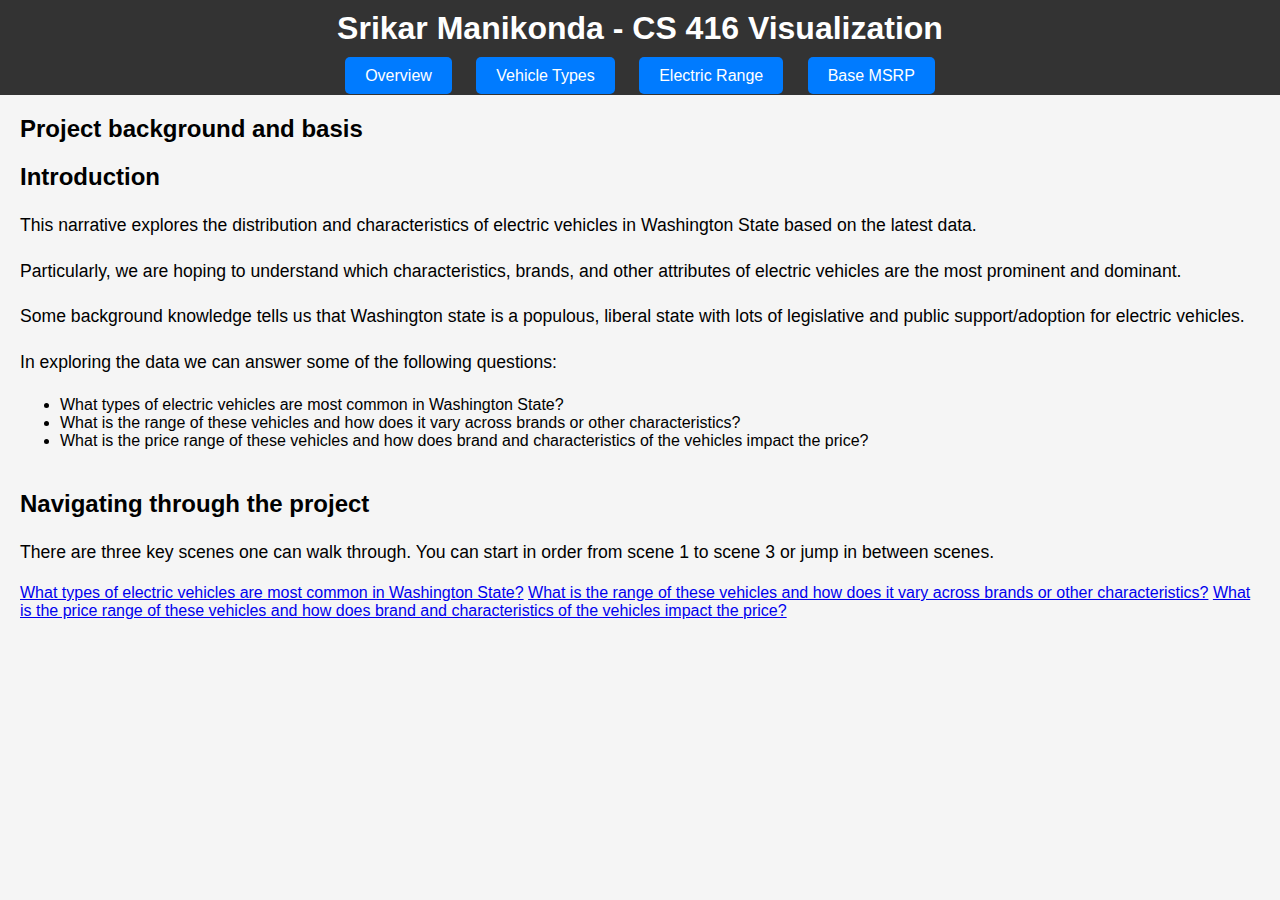
==== index.html @ 3219cef3 "ship a set of changes" ====
<!DOCTYPE html>
<html lang="en">
<head>
    <meta charset="UTF-8">
    <meta name="viewport" content="width=device-width, initial-scale=1.0">
    <title>Electric Vehicles Overview</title>
    <link rel="stylesheet" href="styles.css">
</head>
<body>
    <header>
        <h1>Srikar Manikonda - CS 416 Visualization</h1>
        <nav>
            <a href="index.html">Overview</a>
            <a href="scene1.html">Vehicle Types</a>
            <a href="scene2.html">Electric Range</a>
            <a href="scene3.html">Base MSRP</a>
        </nav>
    </header>

    <main>
        <section class="narrative-section">
            <h2>Project background and basis</h2>
            <h2>Introduction</h2>
            <p>This narrative explores the distribution and characteristics of electric vehicles in Washington State based on the latest data.</p>
            <p>Particularly, we are hoping to understand which characteristics, brands, and other attributes of electric vehicles are the most prominent and dominant.</p>
            <p>Some background knowledge tells us that Washington state is a populous, liberal state with lots of legislative and public support/adoption for electric vehicles.</p>
            <p>In exploring the data we can answer some of the following questions:</p>
            <ul>
                <li>What types of electric vehicles are most common in Washington State?</li>
                <li>What is the range of these vehicles and how does it vary across brands or other characteristics?</li>
                <li>What is the price range of these vehicles and how does brand and characteristics of the vehicles impact the price?</li>
            </ul>
        </section>

        <section>
            <h2>Navigating through the project</h2>
            <p>There are three key scenes one can walk through. You can start in order from scene 1 to scene 3 or jump in between scenes.</p>
        </section>
        
        <nav class="buttons">
            <a href="scene1.html" id="scene1-btn">What types of electric vehicles are most common in Washington State?</a>
            <a href="scene2.html" id="scene2-btn">What is the range of these vehicles and how does it vary across brands or other characteristics?</a>
            <a href="scene3.html" id="scene3-btn">What is the price range of these vehicles and how does brand and characteristics of the vehicles impact the price?</a>
        </nav>
    </main>
</body>
</html>
---- styles.css ----
body {
    font-family: Arial, sans-serif;
    margin: 0;
    padding: 0;
    background-color: #f5f5f5;
}

header {
    background-color: #333;
    color: white;
    padding: 10px 0;
    text-align: center;
}

header nav {
    margin-top: 10px;
}

header nav a {
    margin: 0 10px;
    padding: 10px 20px;
    background-color: #007BFF;
    color: white;
    text-decoration: none;
    border-radius: 5px;
    transition: background-color 0.3s;
}

header nav a:hover {
    background-color: #0056b3;
}

main {
    padding: 20px;
}

.narrative-section {
    margin-bottom: 40px;
}

h1, h2 {
    margin: 0 0 20px;
}

p {
    font-size: 1.1em;
    line-height: 1.6;
}

ul {
    list-style-type: disc;
    margin: 20px 0;
    padding-left: 40px;
}

.navigation {
    text-align: center;
    margin-top: 20px;
}

.navigation a {
    margin: 0 10px;
    padding: 10px 20px;
    background-color: #007BFF;
    color: white;
    text-decoration: none;
    border-radius: 5px;
    transition: background-color 0.3s;
}

.navigation a:hover {
    background-color: #0056b3;
}

.visualization {
    display: block;
    margin: 0 auto;
}

.zoom-controls {
    text-align: center;
    margin-bottom: 20px;
}

.zoom-controls button {
    margin: 0 5px;
    padding: 5px 10px;
    background-color: #007BFF;
    color: white;
    border: none;
    border-radius: 5px;
    cursor: pointer;
    transition: background-color 0.3s;
}

.zoom-controls button:hover {
    background-color: #0056b3;
}
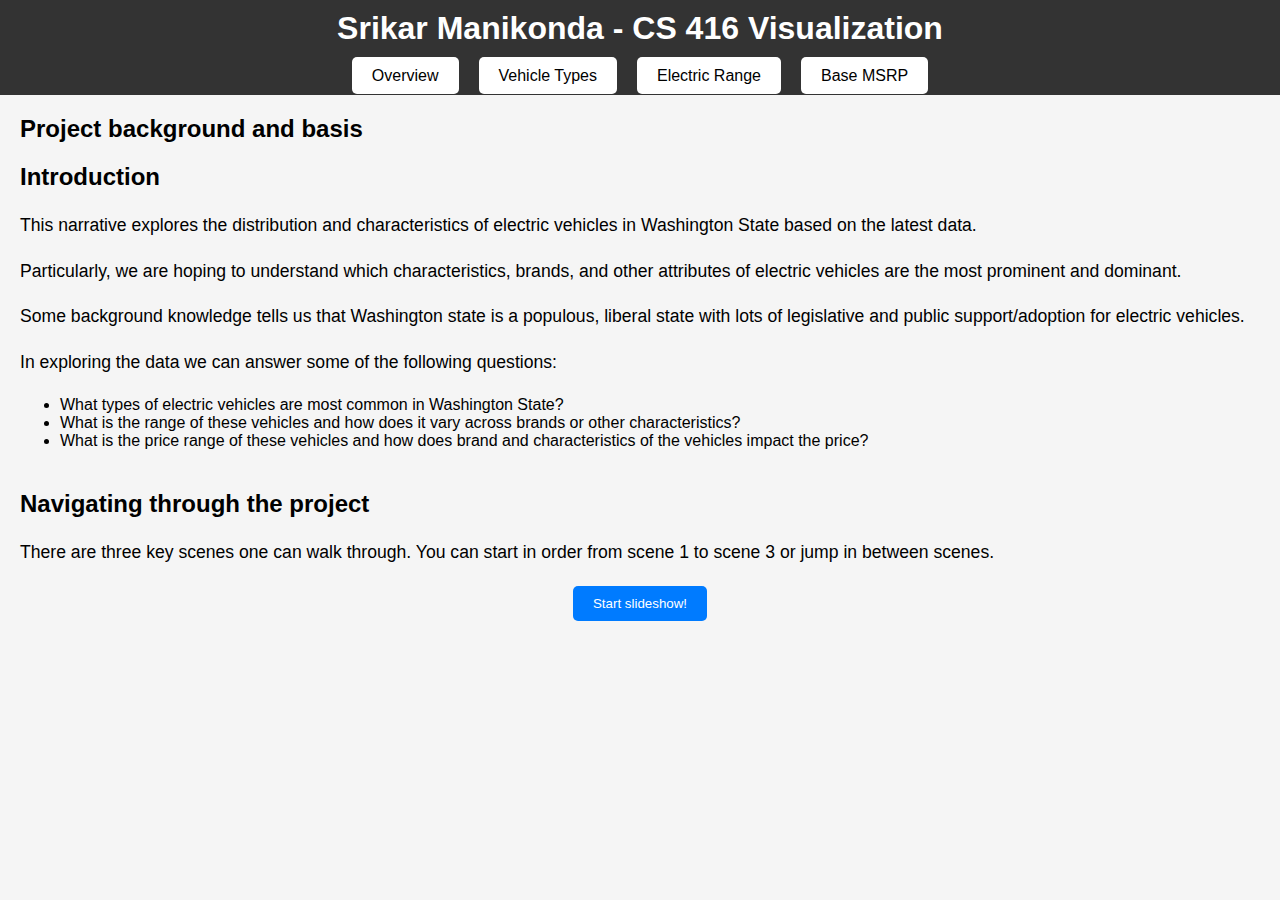
==== commit 97de231c: "adjust header and cleanup pie chart + annotations and tooltips" ====
--- a/index.html
+++ b/index.html
@@ -10,10 +10,12 @@
     <header>
         <h1>Srikar Manikonda - CS 416 Visualization</h1>
         <nav>
-            <a href="index.html">Overview</a>
-            <a href="scene1.html">Vehicle Types</a>
-            <a href="scene2.html">Electric Range</a>
-            <a href="scene3.html">Base MSRP</a>
+            <ul>
+                <li><a href="index.html">Overview</a></li>
+                <li><a href="scene1.html">Vehicle Types</a></li>
+                <li><a href="scene2.html">Electric Range</a></li>
+                <li><a href="scene3.html">Base MSRP</a></li>
+            </ul>
         </nav>
     </header>
 
@@ -38,9 +40,7 @@
         </section>
         
         <nav class="buttons">
-            <a href="scene1.html" id="scene1-btn">What types of electric vehicles are most common in Washington State?</a>
-            <a href="scene2.html" id="scene2-btn">What is the range of these vehicles and how does it vary across brands or other characteristics?</a>
-            <a href="scene3.html" id="scene3-btn">What is the price range of these vehicles and how does brand and characteristics of the vehicles impact the price?</a>
+            <button onclick="location.href='scene1.html'" id="scene1-btn">Start slideshow!</button>
         </nav>
     </main>
 </body>
--- a/styles.css
+++ b/styles.css
@@ -16,18 +16,29 @@
     margin-top: 10px;
 }
 
-header nav a {
+header nav ul {
+    list-style-type: none;
+    padding: 0;
+    margin: 0;
+    display: flex;
+    justify-content: center;
+}
+
+header nav ul li {
     margin: 0 10px;
+}
+
+header nav ul li a {
     padding: 10px 20px;
-    background-color: #007BFF;
-    color: white;
+    background-color: white;
+    color: black;
     text-decoration: none;
     border-radius: 5px;
     transition: background-color 0.3s;
 }
 
-header nav a:hover {
-    background-color: #0056b3;
+header nav ul li a:hover {
+    background-color: #ddd;
 }
 
 main {
@@ -72,19 +83,14 @@
     background-color: #0056b3;
 }
 
-.visualization {
-    display: block;
-    margin: 0 auto;
+.buttons {
+    text-align: center;
+    margin: 20px 0;
 }
 
-.zoom-controls {
-    text-align: center;
-    margin-bottom: 20px;
-}
-
-.zoom-controls button {
-    margin: 0 5px;
-    padding: 5px 10px;
+.buttons button {
+    margin: 0 10px;
+    padding: 10px 20px;
     background-color: #007BFF;
     color: white;
     border: none;
@@ -93,6 +99,11 @@
     transition: background-color 0.3s;
 }
 
-.zoom-controls button:hover {
+.buttons button:hover {
     background-color: #0056b3;
 }
+
+.visualization {
+    display: block;
+    margin: 0 auto;
+}
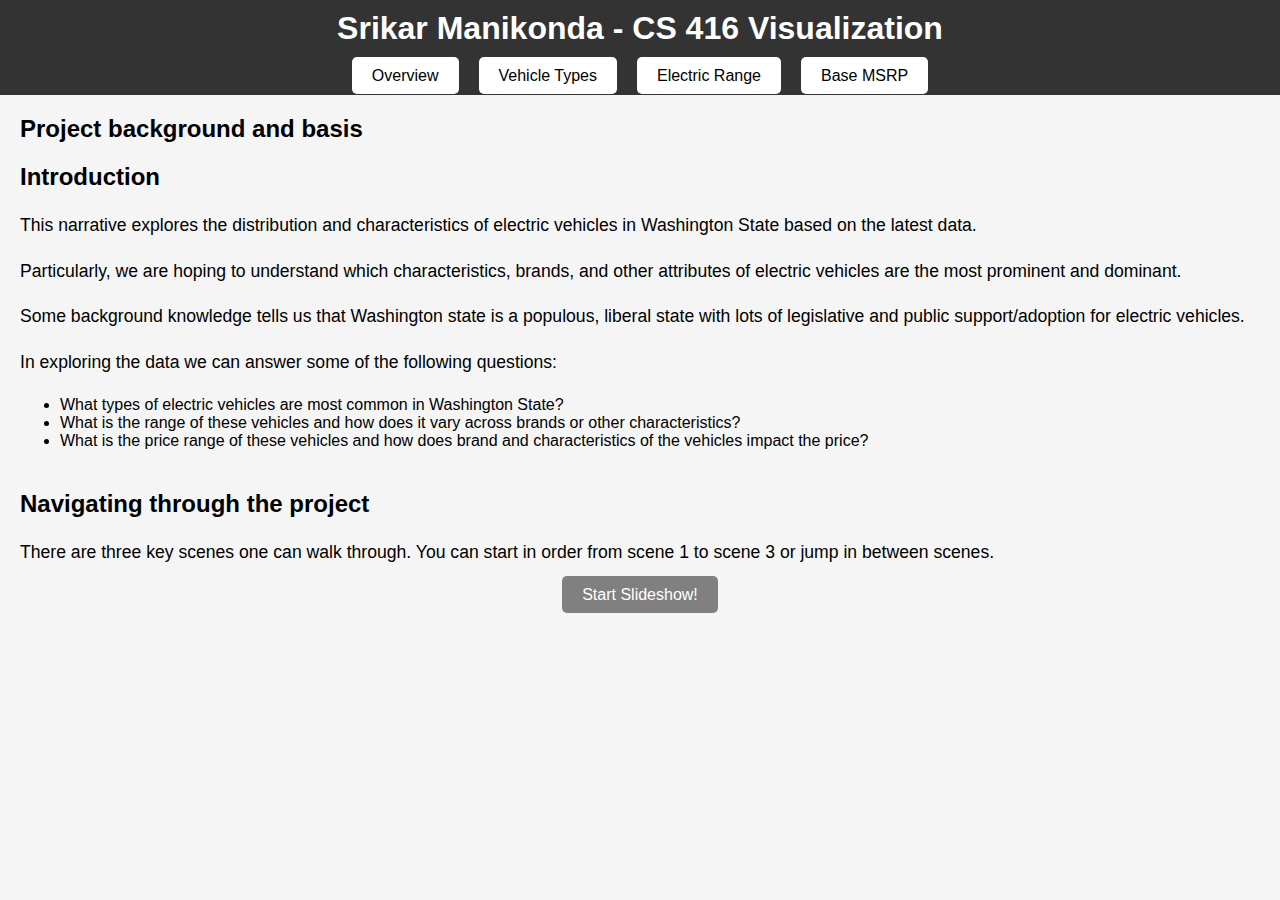
==== commit 0586dba0: "should get somewhere" ====
--- a/index.html
+++ b/index.html
@@ -39,9 +39,9 @@
             <p>There are three key scenes one can walk through. You can start in order from scene 1 to scene 3 or jump in between scenes.</p>
         </section>
         
-        <nav class="buttons">
-            <button onclick="location.href='scene1.html'" id="scene1-btn">Start slideshow!</button>
-        </nav>
-    </main>
+        <div class="navigation">
+            <a href="scene1.html">Start Slideshow!</a>
+        </div>   
+     </main>
 </body>
 </html>
--- a/styles.css
+++ b/styles.css
@@ -72,15 +72,11 @@
 .navigation a {
     margin: 0 10px;
     padding: 10px 20px;
-    background-color: #007BFF;
+    background-color: gray;
     color: white;
     text-decoration: none;
     border-radius: 5px;
     transition: background-color 0.3s;
-}
-
-.navigation a:hover {
-    background-color: #0056b3;
 }
 
 .buttons {
@@ -88,19 +84,21 @@
     margin: 20px 0;
 }
 
-.buttons button {
+.InitialButton {
     margin: 0 10px;
-    padding: 10px 20px;
-    background-color: #007BFF;
-    color: white;
-    border: none;
+    padding: 10px 15px; 
+    background-color: white;
+    color: black;
+    border: 2px solid gray; 
     border-radius: 5px;
     cursor: pointer;
-    transition: background-color 0.3s;
+    transition: background-color 0.3s, color 0.3s;
 }
 
+
 .buttons button:hover {
-    background-color: #0056b3;
+    background-color: gray;
+    color: white; 
 }
 
 .visualization {
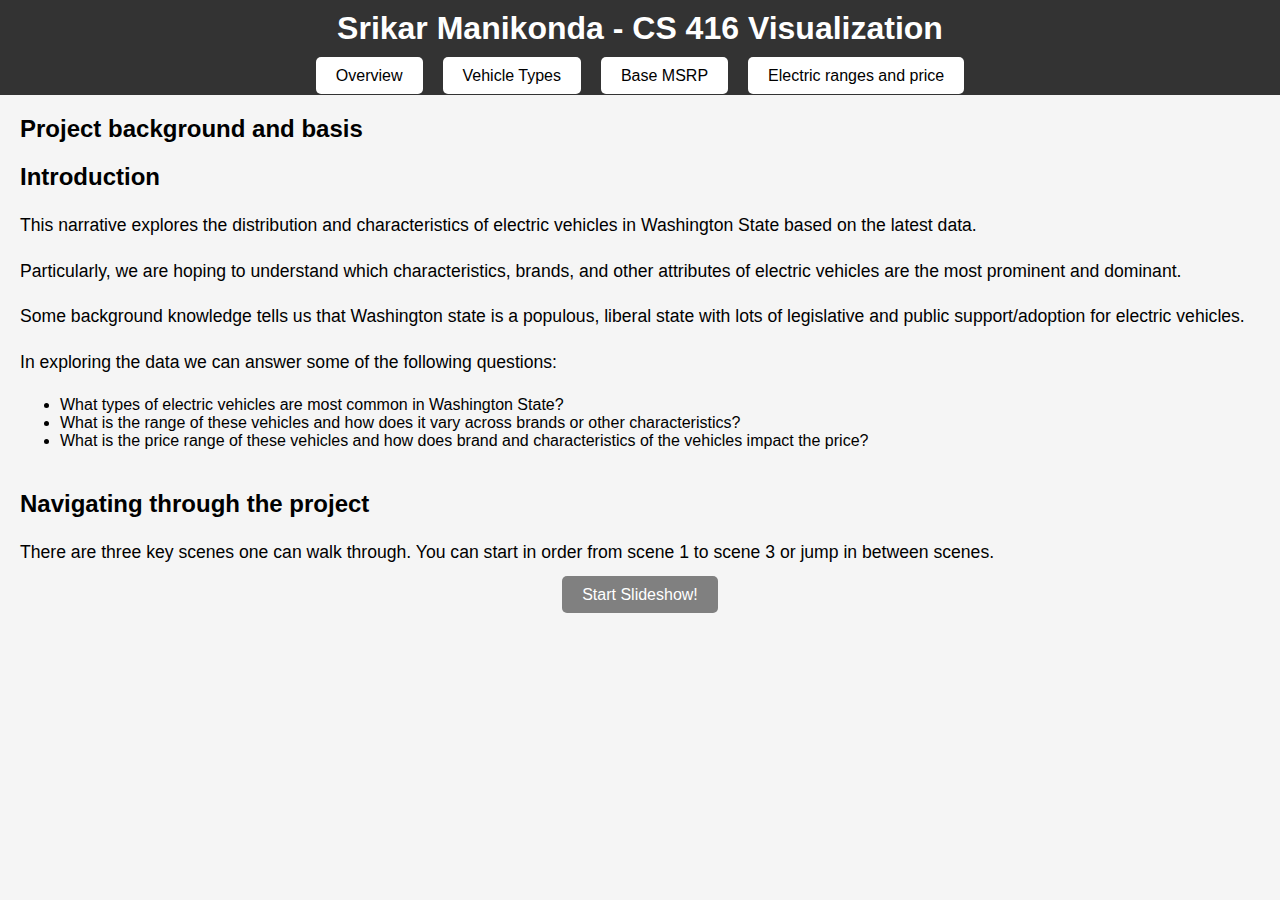
==== commit 799c3cc7: "rearrange scenes" ====
--- a/index.html
+++ b/index.html
@@ -13,8 +13,8 @@
             <ul>
                 <li><a href="index.html">Overview</a></li>
                 <li><a href="scene1.html">Vehicle Types</a></li>
-                <li><a href="scene2.html">Electric Range</a></li>
-                <li><a href="scene3.html">Base MSRP</a></li>
+                <li><a href="scene2.html">Base MSRP</a></li>
+                <li><a href="scene3.html">Electric ranges and price</a></li>
             </ul>
         </nav>
     </header>
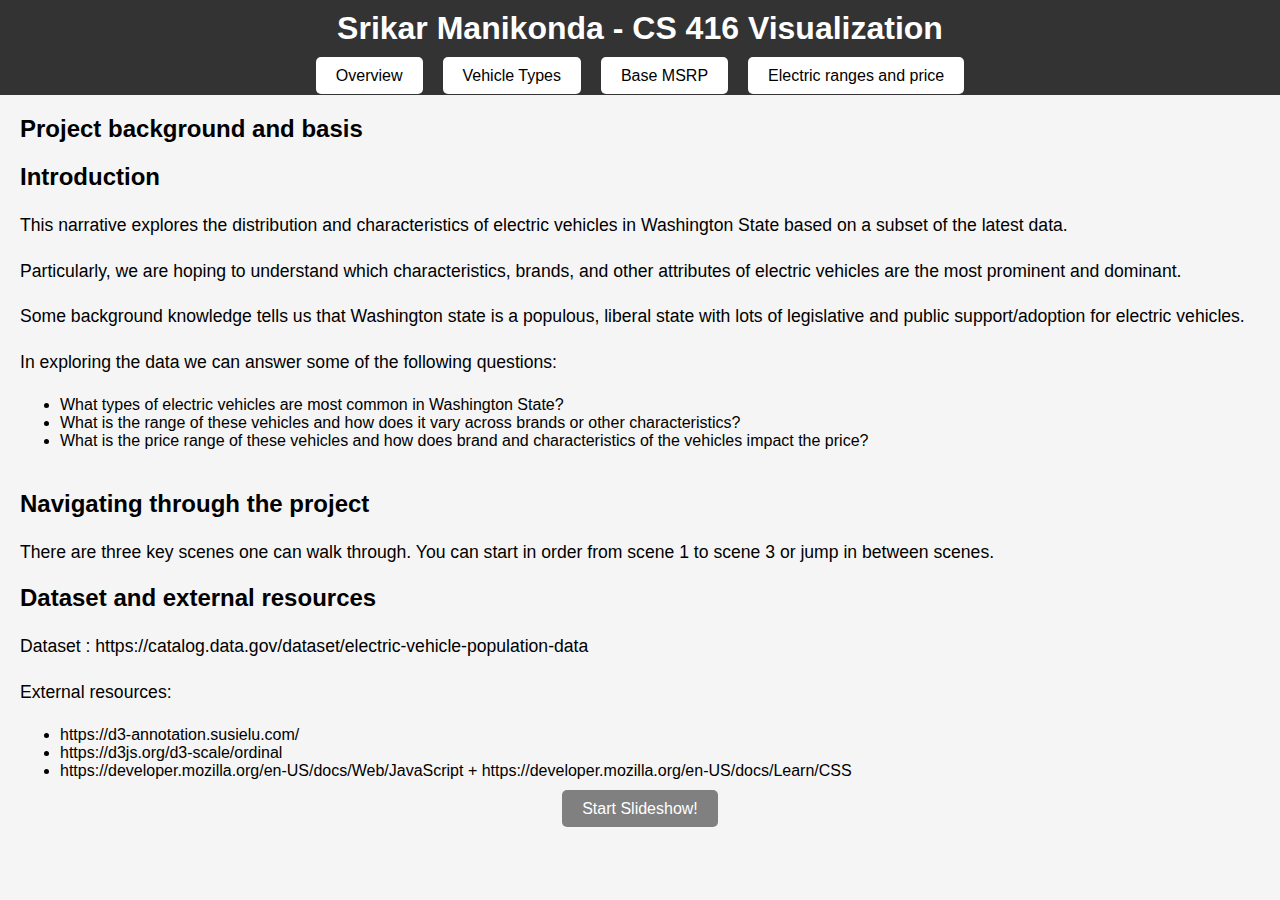
==== commit b3ebe952: "push final changes" ====
--- a/index.html
+++ b/index.html
@@ -18,12 +18,11 @@
             </ul>
         </nav>
     </header>
-
     <main>
         <section class="narrative-section">
             <h2>Project background and basis</h2>
             <h2>Introduction</h2>
-            <p>This narrative explores the distribution and characteristics of electric vehicles in Washington State based on the latest data.</p>
+            <p>This narrative explores the distribution and characteristics of electric vehicles in Washington State based on a subset of the latest data.</p>
             <p>Particularly, we are hoping to understand which characteristics, brands, and other attributes of electric vehicles are the most prominent and dominant.</p>
             <p>Some background knowledge tells us that Washington state is a populous, liberal state with lots of legislative and public support/adoption for electric vehicles.</p>
             <p>In exploring the data we can answer some of the following questions:</p>
@@ -33,12 +32,21 @@
                 <li>What is the price range of these vehicles and how does brand and characteristics of the vehicles impact the price?</li>
             </ul>
         </section>
-
         <section>
             <h2>Navigating through the project</h2>
             <p>There are three key scenes one can walk through. You can start in order from scene 1 to scene 3 or jump in between scenes.</p>
         </section>
-        
+
+        <section>
+            <h2>Dataset and external resources</h2>
+            <p>Dataset : <a>https://catalog.data.gov/dataset/electric-vehicle-population-data</a> </p>
+
+            <p>External resources:</p>
+            <ul>
+                <li> <a>https://d3-annotation.susielu.com/</a></li>
+                <li><a>https://d3js.org/d3-scale/ordinal</a></li>
+                <li><a>https://developer.mozilla.org/en-US/docs/Web/JavaScript</a> + <a>https://developer.mozilla.org/en-US/docs/Learn/CSS</a></li>
+        </section>
         <div class="navigation">
             <a href="scene1.html">Start Slideshow!</a>
         </div>   
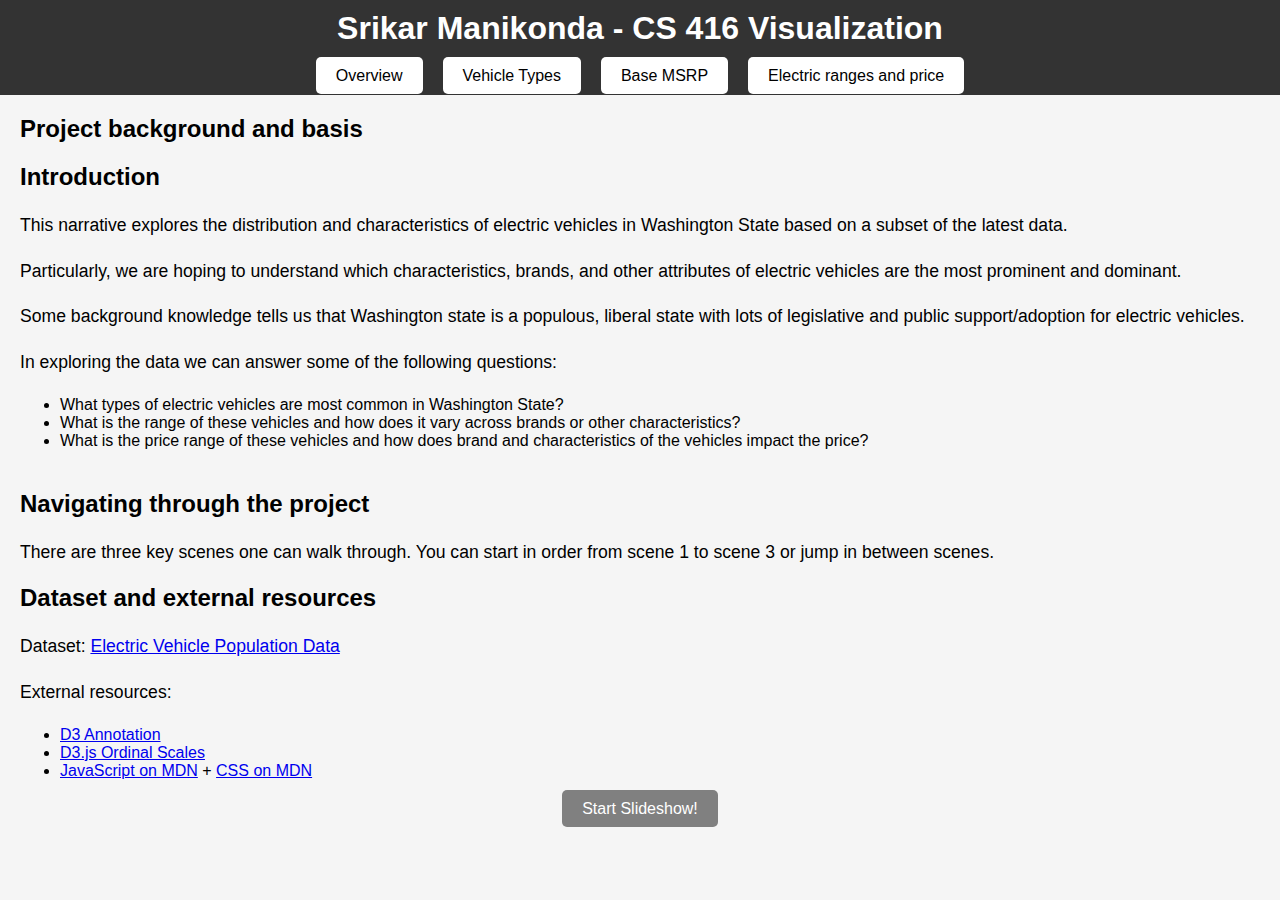
==== commit 13959679: "fix links" ====
--- a/index.html
+++ b/index.html
@@ -39,15 +39,16 @@
 
         <section>
             <h2>Dataset and external resources</h2>
-            <p>Dataset : <a>https://catalog.data.gov/dataset/electric-vehicle-population-data</a> </p>
+            <p>Dataset: <a href="https://catalog.data.gov/dataset/electric-vehicle-population-data">Electric Vehicle Population Data</a></p>
 
             <p>External resources:</p>
             <ul>
-                <li> <a>https://d3-annotation.susielu.com/</a></li>
-                <li><a>https://d3js.org/d3-scale/ordinal</a></li>
-                <li><a>https://developer.mozilla.org/en-US/docs/Web/JavaScript</a> + <a>https://developer.mozilla.org/en-US/docs/Learn/CSS</a></li>
+                <li><a href="https://d3-annotation.susielu.com/">D3 Annotation</a></li>
+                <li><a href="https://d3js.org/d3-scale/ordinal">D3.js Ordinal Scales</a></li>
+                <li><a href="https://developer.mozilla.org/en-US/docs/Web/JavaScript">JavaScript on MDN</a> + <a href="https://developer.mozilla.org/en-US/docs/Learn/CSS">CSS on MDN</a></li>
+            </ul>
         </section>
-        <div class="navigation">
+        <div class="navigation" style="margin-top: 20px;">
             <a href="scene1.html">Start Slideshow!</a>
         </div>   
      </main>
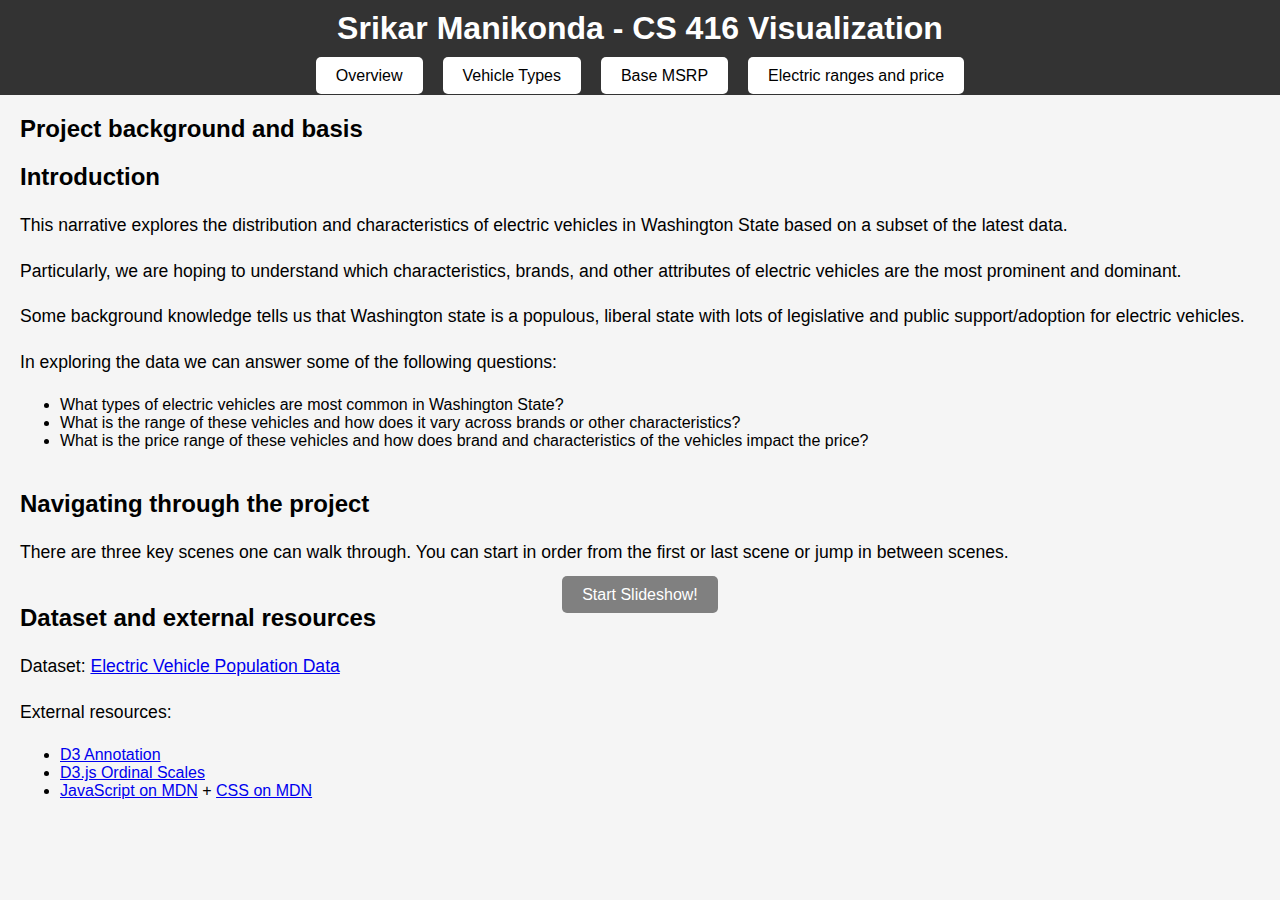
==== commit e7dd85df: "final update" ====
--- a/index.html
+++ b/index.html
@@ -34,7 +34,11 @@
         </section>
         <section>
             <h2>Navigating through the project</h2>
-            <p>There are three key scenes one can walk through. You can start in order from scene 1 to scene 3 or jump in between scenes.</p>
+            <p>There are three key scenes one can walk through. You can start in order from the first or last scene or jump in between scenes.</p>
+
+            <div class="navigation" style="margin-top: 20px;">
+                <a href="scene1.html">Start Slideshow!</a>
+            </div>
         </section>
 
         <section>
@@ -48,9 +52,7 @@
                 <li><a href="https://developer.mozilla.org/en-US/docs/Web/JavaScript">JavaScript on MDN</a> + <a href="https://developer.mozilla.org/en-US/docs/Learn/CSS">CSS on MDN</a></li>
             </ul>
         </section>
-        <div class="navigation" style="margin-top: 20px;">
-            <a href="scene1.html">Start Slideshow!</a>
-        </div>   
+         
      </main>
 </body>
 </html>
